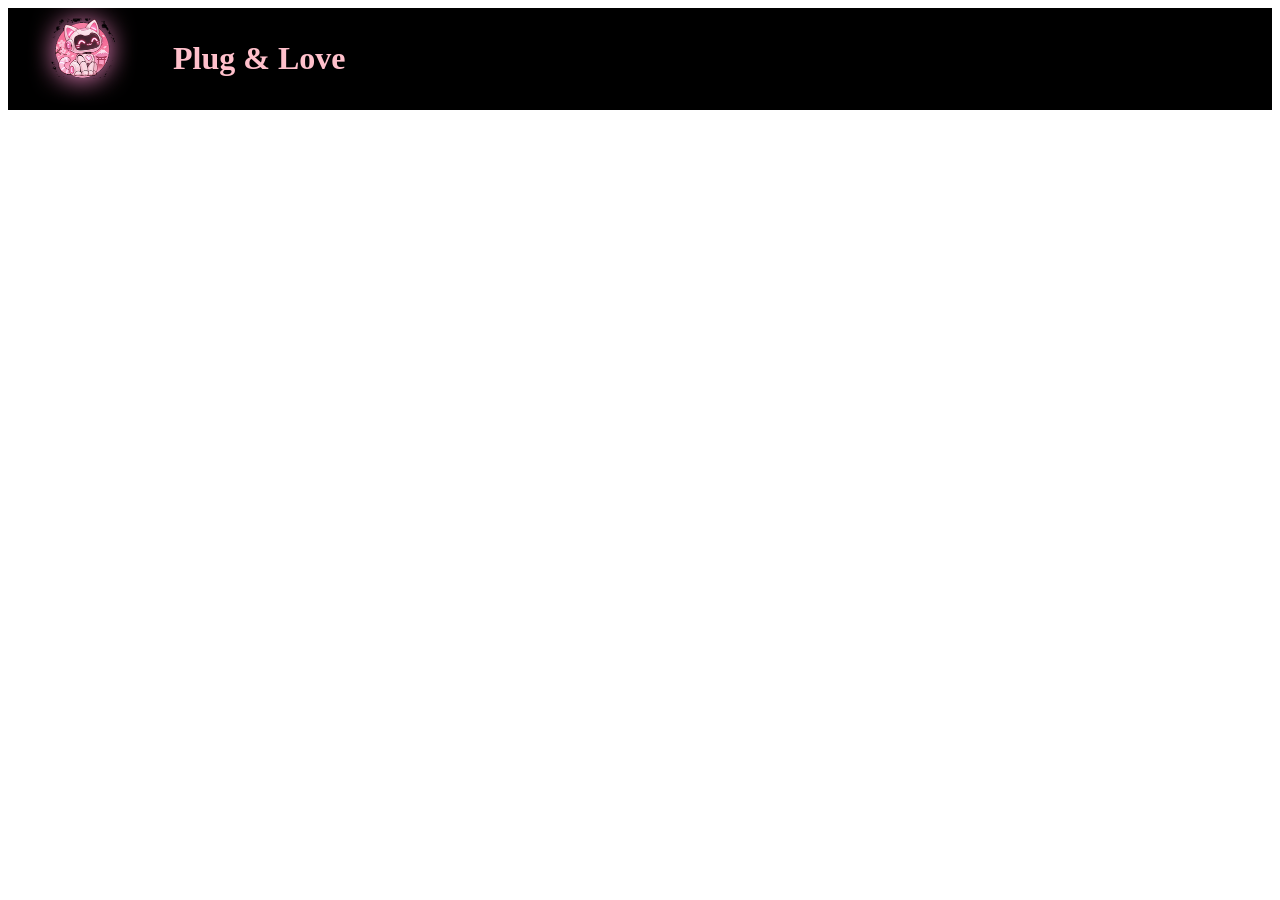
==== index.html @ 20f991c2 "html tegemine" ====
<!DOCTYPE html>
<html lang="en">
<head>
    <meta charset="UTF-8">
    <meta name="viewport" content="width=device-width, initial-scale=1.0">
    <title>Plug & Love</title>
    <link rel="stylesheet" href="style.css">

</head>
<body> 
   <header>
    <img src="./pics/github_robot_cat_300px.png" alt="">
    <h1>Plug & Love</h1>
</header>

    
</body>
</html>
---- style.css ----
header {
    display: flex;
    align-items: center;
    gap: 15px;
}
header img {
    width: 150px;
    height: auto;
}
header {
    background-color: black;
}
h1 {
    color: pink;
}
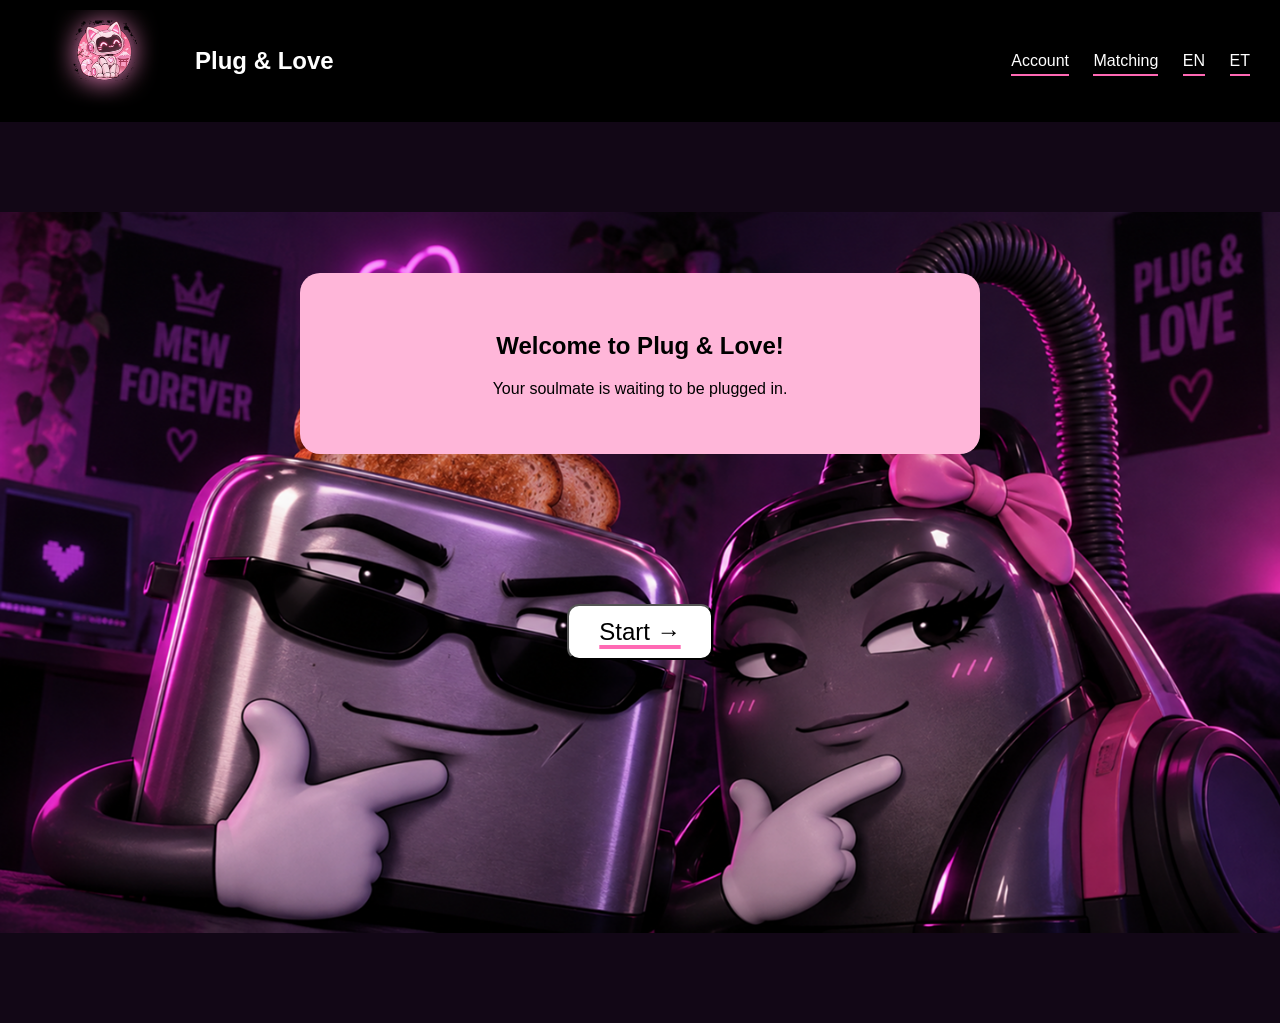
==== commit e0686a06: "sissejuhatus/esileht" ====
--- a/index.html
+++ b/index.html
@@ -11,8 +11,24 @@
    <header>
     <img src="./pics/github_robot_cat_300px.png" alt="">
     <h1>Plug & Love</h1>
+<nav>
+    
+</nav>
+<nav>
+    <a href="#">Account</a>
+    <a href="#">Matching</a>
+    <a href="#">EN</a>
+    <a href="#">ET</a>
+</nav>
 </header>
 
+<main>
+    <section class="welcome">
+        <h2>Welcome to Plug & Love!</h2>
+        <p>Your soulmate is waiting to be plugged in.</p>
+    </section>
+    <button class="start-btn">Start →</button>
+</main>
     
 </body>
 </html>
--- a/style.css
+++ b/style.css
@@ -1,8 +1,3 @@
-header {
-    display: flex;
-    align-items: center;
-    gap: 15px;
-}
 header img {
     width: 150px;
     height: auto;
@@ -11,5 +6,65 @@
     background-color: black;
 }
 h1 {
-    color: pink;
+    color: white;
+}
+body {
+    margin: 0;
+    font-family: Arial, sans-serif;
+   background-color: #120716; 
+}
+
+header {
+    background-color: black;
+    padding: 10px 30px;
+    display: flex;
+    align-items: center;
+    gap: 15px;
+}
+
+header nav {
+    margin-left: auto;
+}
+
+header h1 {
+    color: white;
+    font-size: 24px;
+}
+.welcome {
+    background-color: #ffb6d9;
+    max-width: 600px;
+    margin: 150px auto ;
+    padding: 40px;
+    border-radius: 20px;
+    text-align: center;
+}
+.start-btn {
+    display: block;
+    margin: 20px auto;
+    font-size: 24px;
+padding: 12px 30px;
+background-color: white;
+color: black;
+border-radius: 12px;
+text-decoration: underline;
+text-decoration-color: #ff69b4;
+text-decoration-thickness: 4px;
+text-underline-offset: 5px;
+}
+header nav a {
+    color: white;
+    text-decoration: none;
+    margin-left: 20px;
+    border-bottom: 2px solid #ff69b4;
+    padding-bottom: 5px;
+}
+main {
+    min-height: 100vh;
+    background-image: url("./pics/Neon Mewing Appliance Couple 1.png");
+    background-size: 100% auto;
+    background-color: #120716;
+background-position: center top;
+    background-position: center;
+    background-repeat: no-repeat;
+    padding-top: 1px;
 }
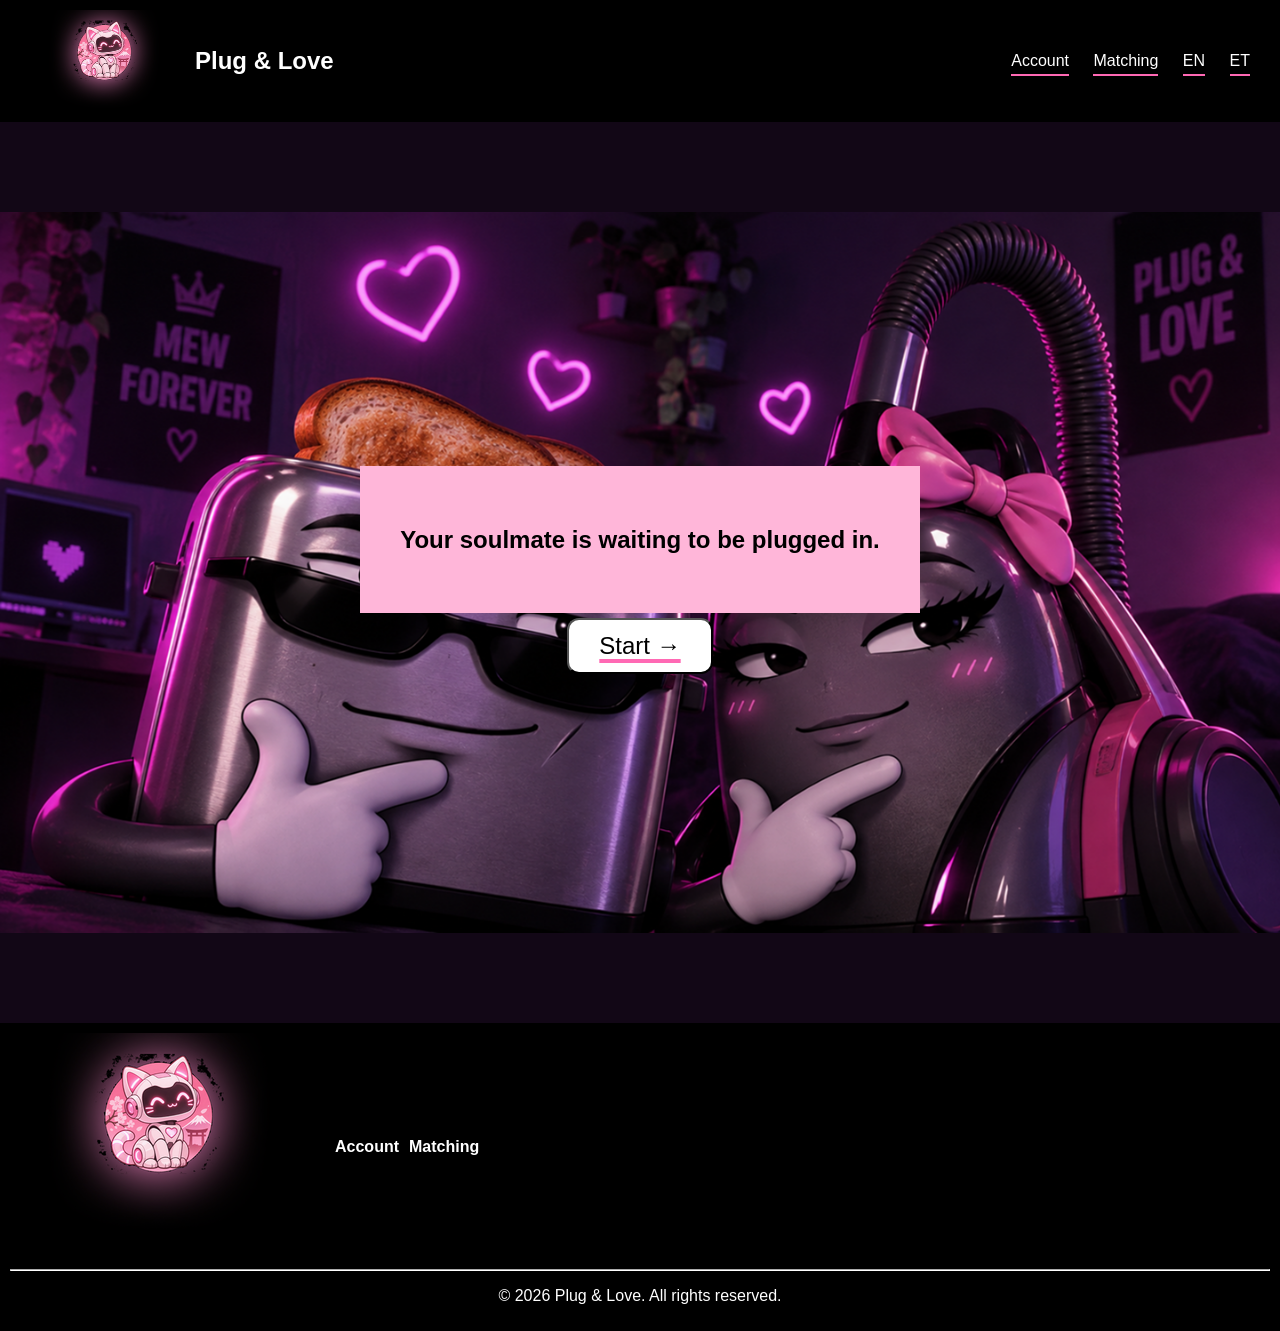
==== commit 879c9e14: "First page completed" ====
--- a/index.html
+++ b/index.html
@@ -22,13 +22,28 @@
 </nav>
 </header>
 
-<main>
+<main class="hero">
     <section class="welcome">
-        <h2>Welcome to Plug & Love!</h2>
-        <p>Your soulmate is waiting to be plugged in.</p>
+        <h1>Your soulmate is waiting to be plugged in.</h1>
     </section>
     <button class="start-btn">Start →</button>
 </main>
-    
+
+<footer>
+    <div class="footer-elements">
+        <div class="footer-logo">
+            <img src="./pics/github_robot_cat_300px.png" alt="">
+            <h1></h1>
+        </div>
+        <div class="footer-routing">
+            <a href=""><h1>Account</h1></a>
+            <a href=""><h1>Matching</h1></a>
+        </div>
+    </div>
+    <hr class="footer-line">
+    <p>© 2026 Plug & Love. All rights reserved.</p>
+</footer>
 </body>
-</html>+</html>
+
+
--- a/style.css
+++ b/style.css
@@ -4,9 +4,6 @@
 }
 header {
     background-color: black;
-}
-h1 {
-    color: white;
 }
 body {
     margin: 0;
@@ -30,20 +27,26 @@
     color: white;
     font-size: 24px;
 }
+
+.hero {
+    display: flex;
+    flex-direction: column;
+    justify-content: center;
+    }
 .welcome {
     background-color: #ffb6d9;
     max-width: 600px;
-    margin: 150px auto ;
+    margin: 0px auto ;
     padding: 40px;
-    border-radius: 20px;
     text-align: center;
+    color: black;
 }
 .start-btn {
     display: block;
-    margin: 20px auto;
+    margin: 5px auto;
     font-size: 24px;
-padding: 12px 30px;
-background-color: white;
+    padding: 12px 30px;
+    background-color: white;
 color: black;
 border-radius: 12px;
 text-decoration: underline;
@@ -67,4 +70,48 @@
     background-position: center;
     background-repeat: no-repeat;
     padding-top: 1px;
-}+}
+footer {
+    background-color: black;
+    color: white;
+    padding: 10px;
+    
+}
+.footer-elements {
+    display: flex;
+    flex-direction: row; 
+    align-items: center;
+    gap: 5px;
+    justify-content: flex-start;  
+}
+.footer-elements a {
+    color: white;
+    text-decoration: none;
+}
+.footer-routing {
+    display: flex;
+    align-items: center;
+    gap: 30px;
+}
+.footer-routing {
+    display: flex;
+    flex-direction: row;
+    align-items: center;
+    gap: 10px;
+}
+
+.footer-routing h1 {
+    margin: 0;
+    font-size: 16px;
+}
+.footer-routing {
+margin-left: 20px;
+}
+.footer-line {
+    border-color: white;
+}
+footer p {
+    text-align: center;
+
+}
+    
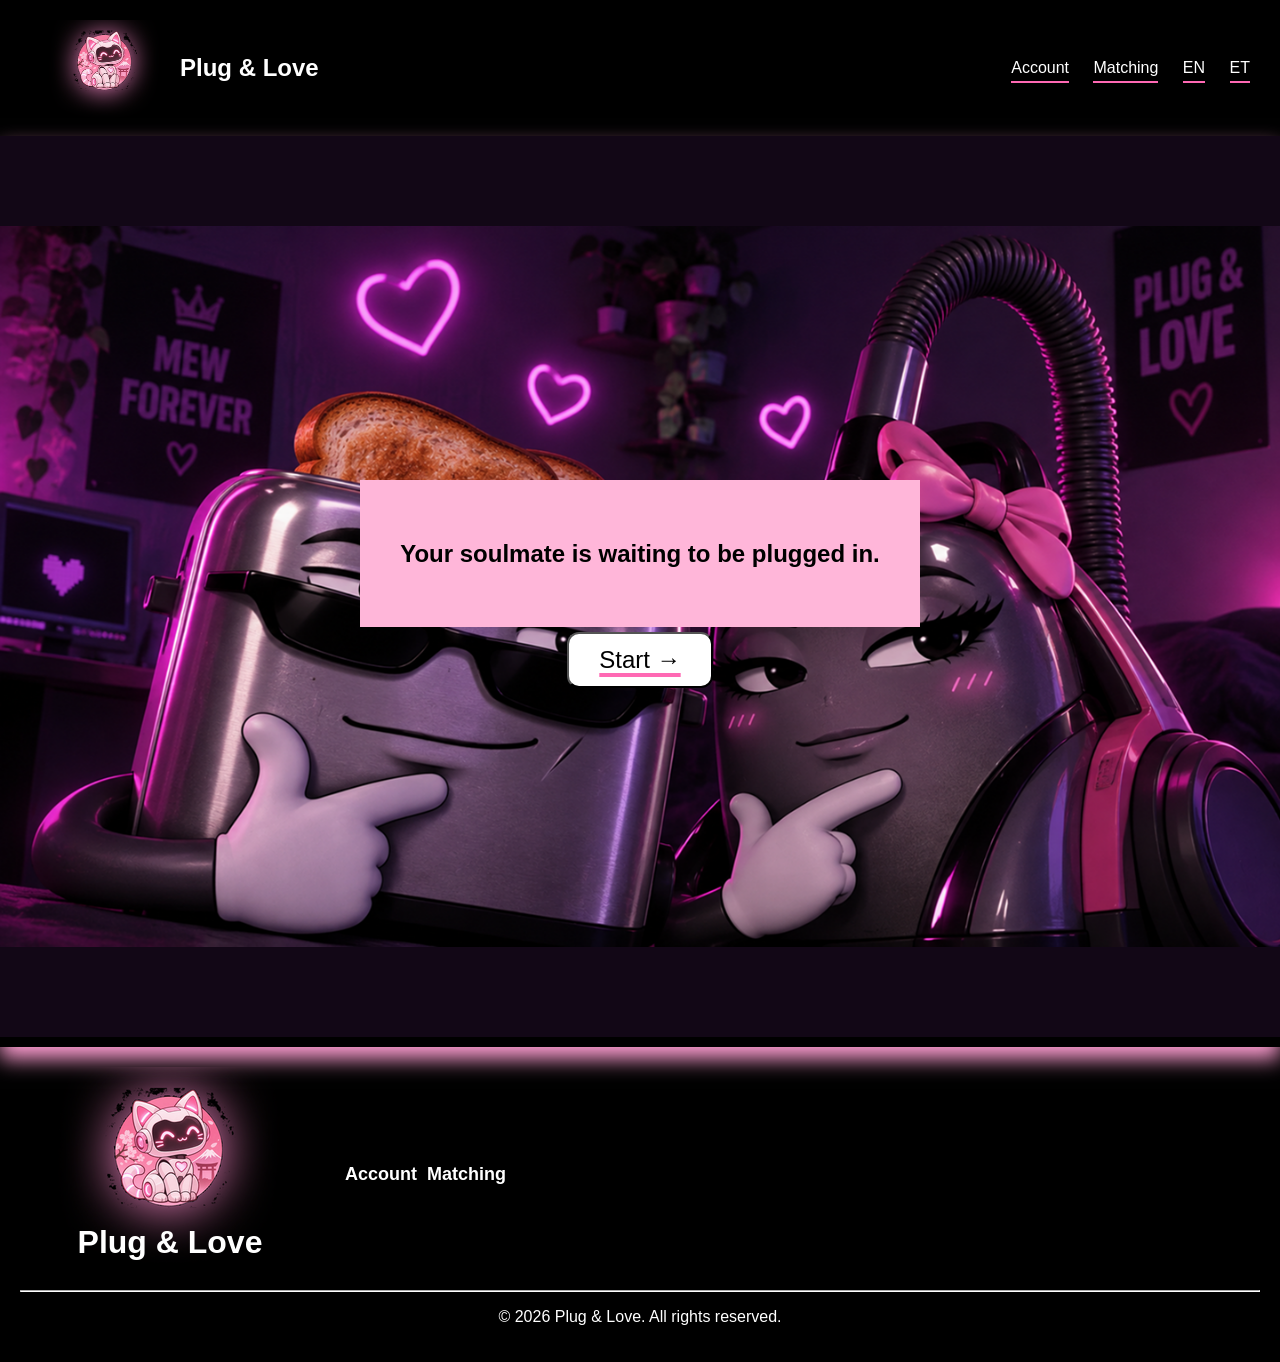
==== commit 5a3c44b3: "Viimased parandused, mis jõudis." ====
--- a/index.html
+++ b/index.html
@@ -9,8 +9,10 @@
 </head>
 <body> 
    <header>
-    <img src="./pics/github_robot_cat_300px.png" alt="">
-    <h1>Plug & Love</h1>
+    <div class="header-logo">
+        <a href="index.html"><img src="./pics/github_robot_cat_300px.png" alt=""></a>
+        <h1>Plug & Love</h1>
+    </div>
 <nav>
     
 </nav>
@@ -26,14 +28,14 @@
     <section class="welcome">
         <h1>Your soulmate is waiting to be plugged in.</h1>
     </section>
-    <button class="start-btn">Start →</button>
+    <a href="secondary.html" class="button-a"><button class="start-btn">Start →</button></a>
 </main>
 
 <footer>
     <div class="footer-elements">
         <div class="footer-logo">
-            <img src="./pics/github_robot_cat_300px.png" alt="">
-            <h1></h1>
+            <a href="index.html"><img src="./pics/github_robot_cat_300px.png" alt="" class="logo"></a>
+            <h1>Plug & Love</h1>
         </div>
         <div class="footer-routing">
             <a href=""><h1>Account</h1></a>
--- a/style.css
+++ b/style.css
@@ -1,14 +1,11 @@
 header img {
     width: 150px;
     height: auto;
-}
-header {
-    background-color: black;
+    margin-top: 10px;
 }
 body {
     margin: 0;
     font-family: Arial, sans-serif;
-   background-color: #120716; 
 }
 
 header {
@@ -18,6 +15,10 @@
     align-items: center;
     gap: 15px;
 }
+.header-logo {
+    display: flex;
+    align-items: center;
+}
 
 header nav {
     margin-left: auto;
@@ -28,7 +29,7 @@
     font-size: 24px;
 }
 
-.hero {
+main.hero {
     display: flex;
     flex-direction: column;
     justify-content: center;
@@ -47,12 +48,15 @@
     font-size: 24px;
     padding: 12px 30px;
     background-color: white;
-color: black;
-border-radius: 12px;
-text-decoration: underline;
-text-decoration-color: #ff69b4;
-text-decoration-thickness: 4px;
-text-underline-offset: 5px;
+    color: black;
+    border-radius: 12px;
+    text-decoration: underline;
+    text-decoration-color: #ff69b4;
+    text-decoration-thickness: 4px;
+    text-underline-offset: 5px;
+}
+.button-a {
+    text-decoration: none;
 }
 header nav a {
     color: white;
@@ -74,8 +78,7 @@
 footer {
     background-color: black;
     color: white;
-    padding: 10px;
-    
+    padding: 20px;
 }
 .footer-elements {
     display: flex;
@@ -84,6 +87,18 @@
     gap: 5px;
     justify-content: flex-start;  
 }
+.footer-logo{
+    display: flex;
+    flex-direction: column;
+    align-items: center;
+}
+.logo {
+    overflow: hidden;
+
+}
+.footer-logo h1 {
+    margin-top: -50px;
+}
 .footer-elements a {
     color: white;
     text-decoration: none;
@@ -102,16 +117,142 @@
 
 .footer-routing h1 {
     margin: 0;
-    font-size: 16px;
+    font-size: 18px;
 }
 .footer-routing {
 margin-left: 20px;
+display: flex;
 }
 .footer-line {
     border-color: white;
+    width: fill;
 }
 footer p {
     text-align: center;
-
-}
-    +}
+
+.hero {
+    display: flex;
+    position: relative;
+    height: 500px;
+    border-bottom: 10px solid black;
+    box-shadow: 0 12px 20px #ff9ed2;
+}
+
+.hero-left, .hero-right {
+    flex: 1;
+    min-width: 0;
+    display: flex;
+    justify-content: center;
+    align-items: center;
+    box-shadow: inset 0 0 25px #ff9ed2;
+}
+
+.hero-left {
+    border-right: 10px solid black;
+}
+
+.hero-left img, .hero-right img {
+    width: 65%;
+    max-height: 350px;
+    object-fit: contain;
+}
+
+.hero-center {
+    position: absolute;
+    inset: 0;
+    display: flex;
+    justify-content: center;
+    align-items: center;
+    pointer-events: none;
+}
+
+.pink-box {
+    background: #f7afd6;
+    color: black;
+    width: 544px;
+    padding: 25px 50px;
+    border-radius: 15px;
+    box-shadow: 0 10px 30px #0004;
+    box-sizing: border-box;
+    z-index: 10;
+    pointer-events: auto;
+}
+
+.pink-box h2 {
+    color: black;
+    font: 25px cursive;
+    margin: 0 0 12px;
+}
+
+.pink-box p {
+    color: black;
+    font-size: 11px;
+    font-weight: bold;
+    margin: 0;
+}
+
+
+
+
+.about {
+    min-height: 650px;
+    display: flex;
+    justify-content: space-around;
+    align-items: center;
+    gap: 60px;
+    padding: 80px 8%;
+}
+
+.about-image {
+    width: 45%;
+    display: flex;
+    justify-content: center;
+}
+
+.about-image img {
+    width: 100%;
+    max-width: 330px;
+    object-fit: contain;
+}
+
+.about-text {
+    width: 45%;
+    display: flex;
+    flex-direction: column;
+    align-items: flex-start;
+}
+
+.about-text h2 {
+    font-size: 30px;
+    line-height: 1.4;
+    margin-bottom: 25px;
+}
+
+.about-text p {
+    font-size: 22px;
+    line-height: 1.5;
+    margin-bottom: 35px;
+}
+
+
+.pink-button {
+    display: inline-block;
+    background-color: #ff0099;
+    color: white;
+    padding: 12px 22px;
+    width: 100%;
+    max-width: 350px;
+
+    text-decoration: none;
+    font-size: 24px;
+    font-weight: 600;
+    border-radius: 6px;
+    box-shadow: 0 4px 12px #00000060;
+    transition: 0.3s;
+}
+
+.pink-button:hover {
+    background-color: #d60081;
+    transform: translateY(-3px);
+}
